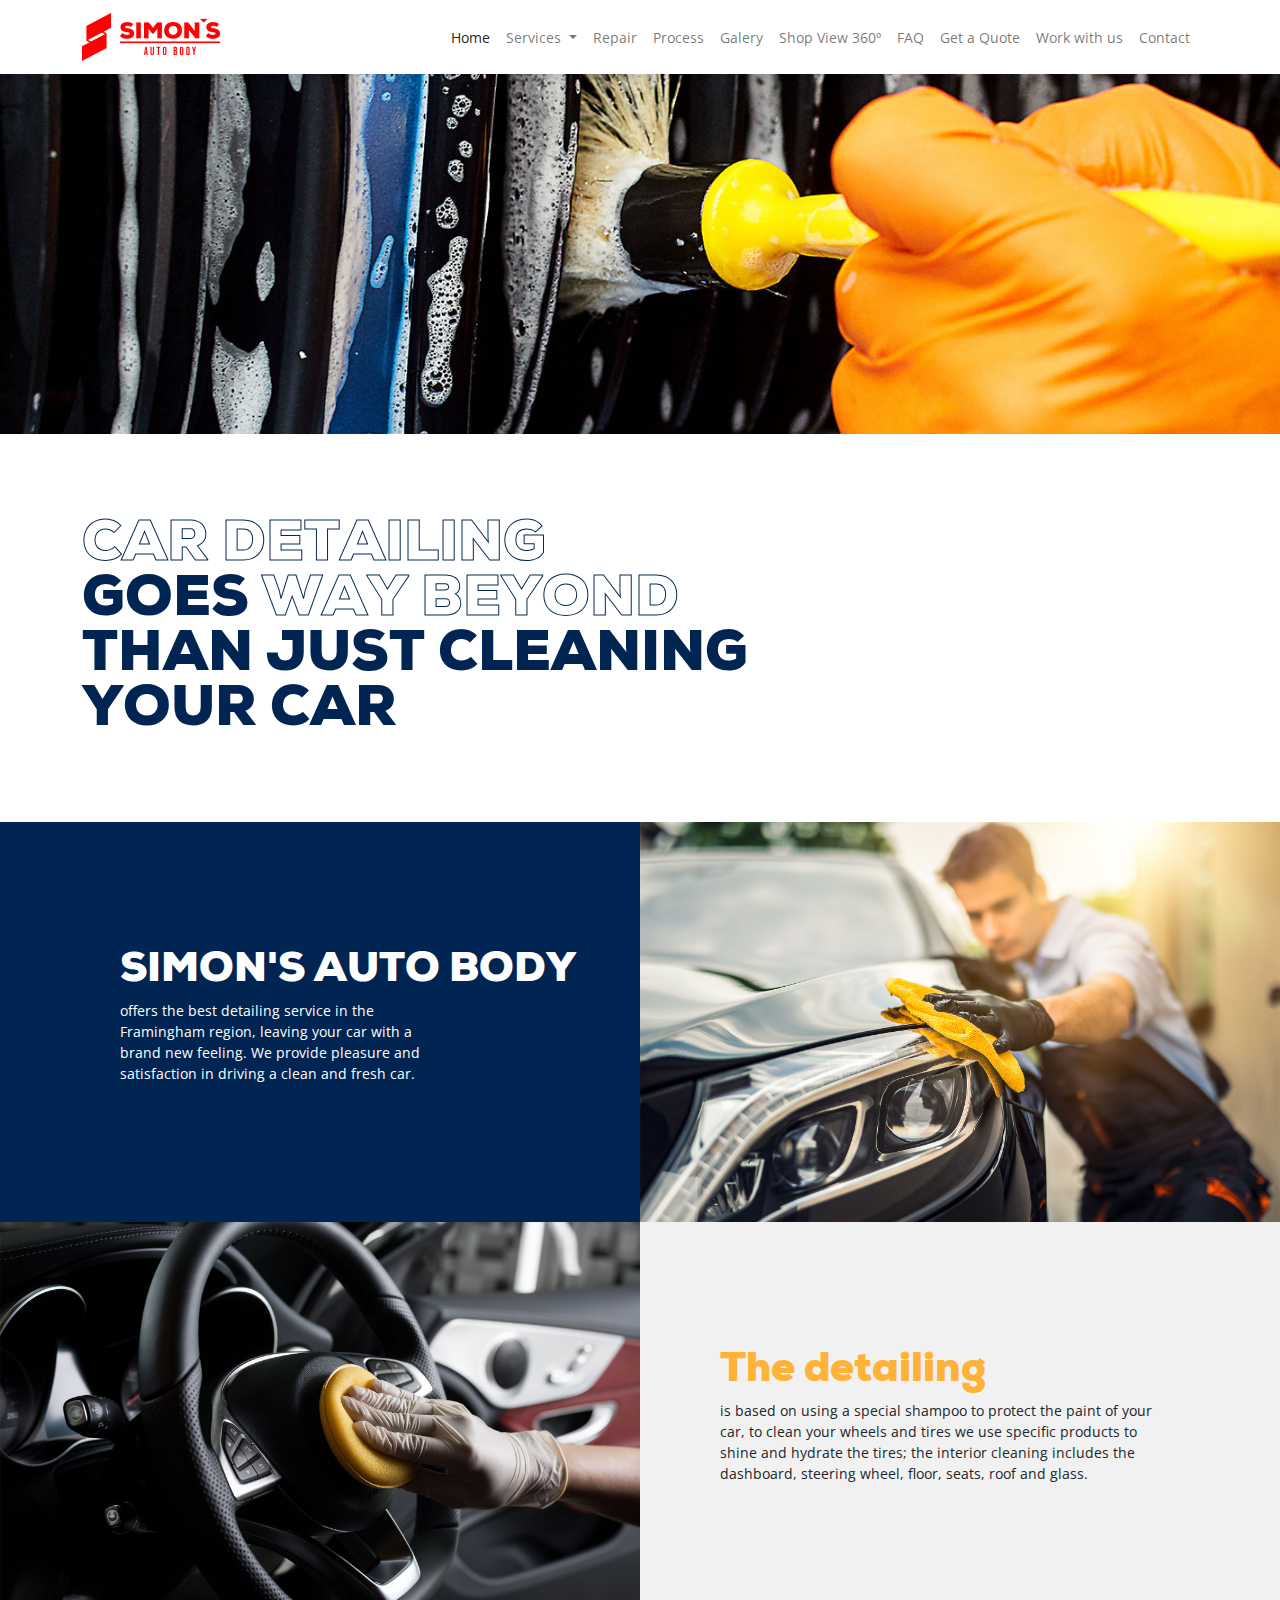
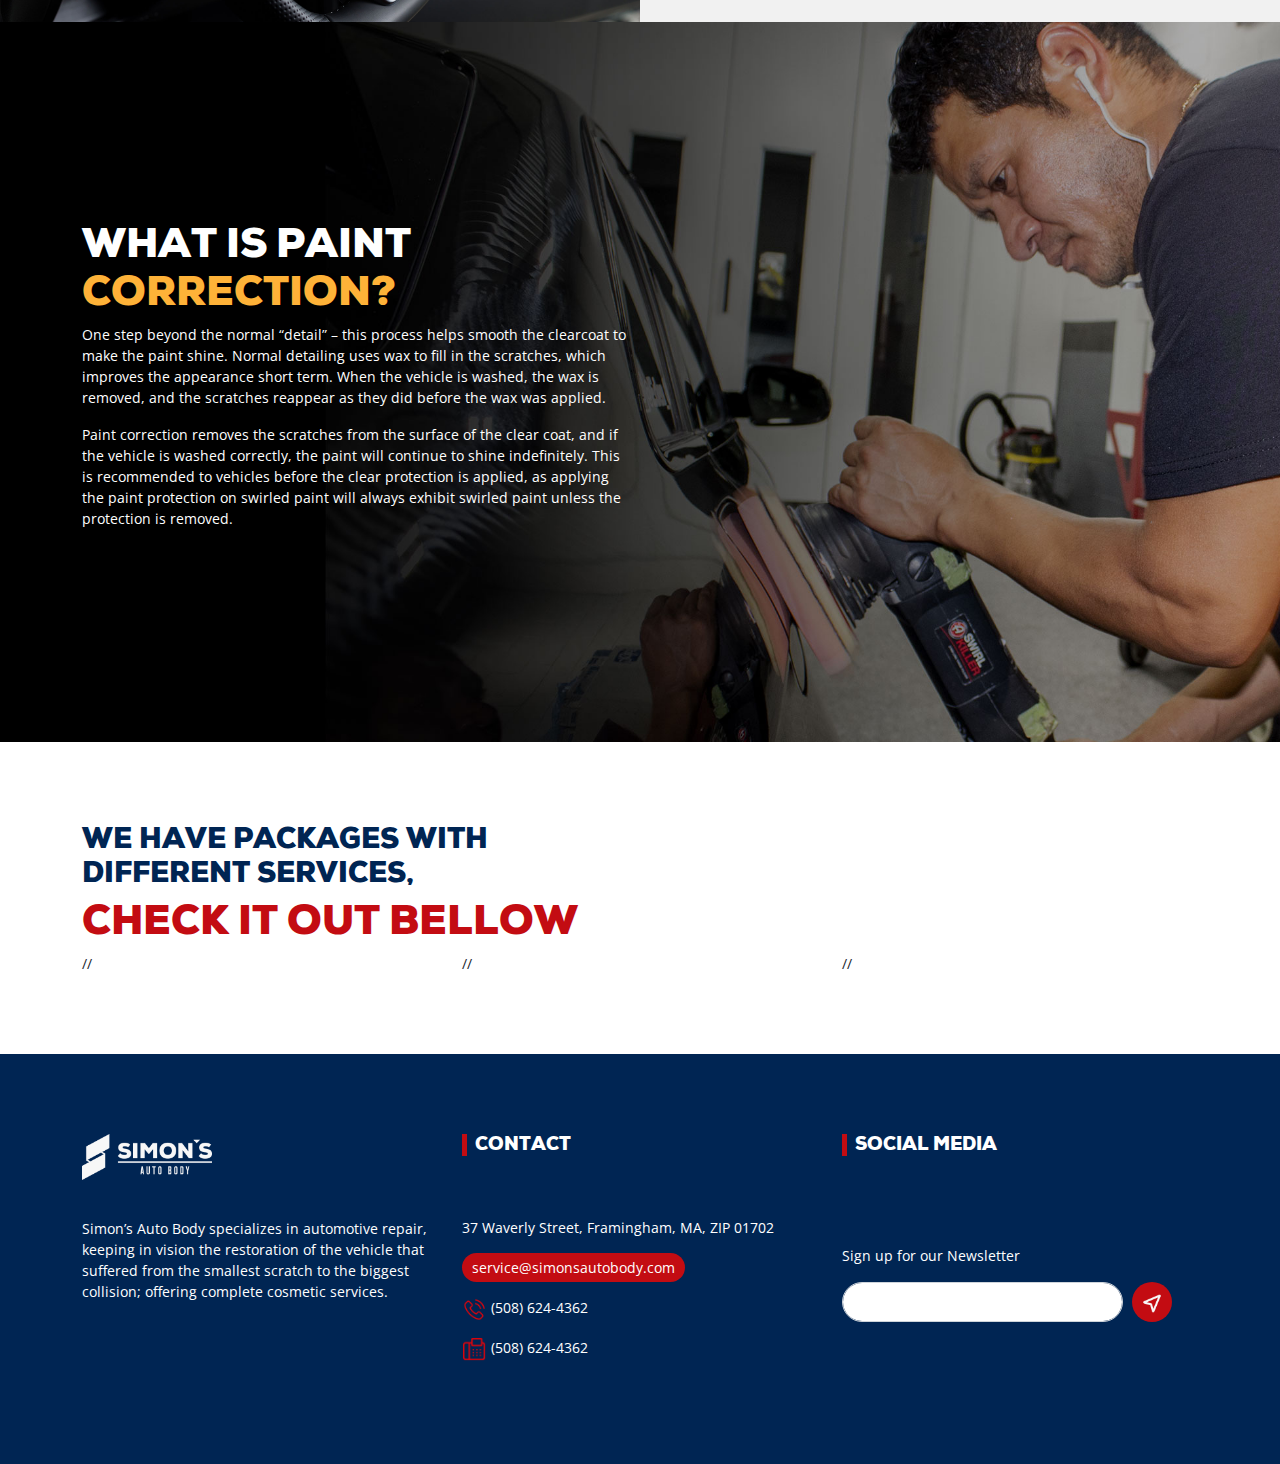
==== service-details.html @ 06722445 "Construção page service detail" ====
<!DOCTYPE html>
<html lang="en">

<head>
    <meta charset="UTF-8">
    <meta http-equiv="X-UA-Compatible" content="IE=edge">
    <meta name="viewport" content="width=device-width, initial-scale=1.0">
    <title>Simon's Auto Body - Service Details</title>
    <link rel="stylesheet" href="assets/css/bootstrap.min.css">
    <!-- Google Fonts -->
    <link rel="preconnect" href="https://fonts.googleapis.com">
    <link rel="preconnect" href="https://fonts.gstatic.com" crossorigin>
    <link href="https://fonts.googleapis.com/css2?family=Open+Sans:ital,wght@0,300;0,400;0,500;0,600;0,700;0,800;1,300;1,400;1,500;1,600;1,700;1,800&display=swap" rel="stylesheet">
    <!-- Font Awesome -->
    <link rel="stylesheet" href="https://use.fontawesome.com/releases/v5.15.4/css/all.css" integrity="sha384-DyZ88mC6Up2uqS4h/KRgHuoeGwBcD4Ng9SiP4dIRy0EXTlnuz47vAwmeGwVChigm" crossorigin="anonymous">
    <!-- Plugins -->
    <link rel="stylesheet" href="assets/plugins/owl-carousel/assets/owl.carousel.min.css">
    <link rel="stylesheet" href="assets/plugins/owl-carousel/assets/owl.theme.default.min.css">
    <!-- STYLES -->
    <link rel="stylesheet" href="assets/css/font/font.css">
    <link rel="stylesheet" href="assets/css/style.css">
</head>

<body>
    <!-- Main Menu -->
    <nav class="navbar navbar-menu navbar-expand-lg navbar-light">
        <div class="container">
            <a class="navbar-brand" href="#">
                <img src="assets/images/logo.png" alt="SAB">
            </a>
            <button class="navbar-toggler" type="button" data-bs-toggle="collapse" data-bs-target="#navbarSupportedContent" aria-controls="navbarSupportedContent" aria-expanded="false" aria-label="Toggle navigation">
                <span class="navbar-toggler-icon"></span>
            </button>
            <div class="collapse navbar-collapse" id="navbarSupportedContent">
                <ul class="navbar-nav ms-auto mb-2 mb-lg-0">
                    <li class="nav-item">
                        <a class="nav-link active" aria-current="page" href="#">Home</a>
                    </li>
                    <li class="nav-item dropdown">
                        <a class="nav-link dropdown-toggle" href="#" id="navbarDropdown" role="button" data-bs-toggle="dropdown" aria-expanded="false">
                        Services 
                        </a>
                        <ul class="dropdown-menu" aria-labelledby="navbarDropdown">
                            <li><a class="dropdown-item" href="#">Action</a></li>
                            <li><a class="dropdown-item" href="#">Another action</a></li>
                        </ul>
                    </li>
                    <li class="nav-item">
                        <a class="nav-link" href="#">Repair</a>
                    </li>                   
                    <li class="nav-item">
                        <a class="nav-link" href="#">Process</a>
                    </li>                   
                    <li class="nav-item">
                        <a class="nav-link" href="#">Galery</a>
                    </li>
                    <li class="nav-item">
                        <a class="nav-link" href="#">Shop View 360º</a>
                    </li>
                    <li class="nav-item">
                        <a class="nav-link" href="#">FAQ</a>
                    </li>
                    <li class="nav-item">
                        <a class="nav-link" href="#">Get a Quote</a>
                    </li>
                    <li class="nav-item">
                        <a class="nav-link" href="#">Work with us</a>
                    </li>
                    <li class="nav-item">
                        <a class="nav-link" href="#">Contact</a>
                    </li>
                </ul>
            </div>
        </div>
    </nav>
    <!-- ./Main Menu -->

    <!-- header -->
    <section class="sd-header"></section>
    <!-- ./header -->

    <!-- Description -->
    <section class="sd-description">
        <div class="container">
            <div class="row">
                <div class="col-lg-12">
                    <h1 class="title text-uppercase color-blue"><span class="text-outline-blue">Car Detailing</span>   <br> Goes <span class="text-outline-blue">Way Beyond</span> <br> Than Just Cleaning <br> Your Car</h1>
                </div>
            </div>
        </div>
    </section>
    <!-- ./Description -->

    <!-- About -->
    <section class="sd-about">
        <div class="container-fluid">
            <div class="row">
                <div class="col-lg-6 col-custom align-self-center">
                    <h1 class="title color-white text-uppercase">Simon's Auto Body</h1>
                    <p class="color-white">offers the best detailing service in the Framingham region, leaving your car with a brand new feeling. We provide pleasure and satisfaction in driving a clean and fresh car.</p>
                </div>
                <div class="col-lg-6 p-0">
                    <img src="assets/images/sd-about.jpg" alt="">
                </div>
            </div>
        </div>
    </section>
    <!-- ./About -->

    <!-- Detailing -->
    <section class="sd-detailing">
        <div class="container-fluid">
            <div class="row">                
                <div class="col-lg-6 p-0">
                    <img src="assets/images/sd-detailing.jpg" alt="">
                </div>
                <div class="col-lg-6 col-custom align-self-center">
                    <h1 class="title color-yellow">The detailing</h1>
                    <p class="">is based on using a special shampoo to protect the paint of your car, to clean your wheels and tires we use specific products to shine and hydrate the tires; the interior cleaning includes the dashboard, steering wheel, floor, seats, roof and glass.</p>
                </div>
            </div>
        </div>
    </section>
    <!-- ./Detailing -->

    <!-- Paint Correction -->
    <section class="sd-paint-correction">
        <div class="container h-100">
            <div class="row h-100">
                <div class="col-lg-6 align-self-center">
                    <h1 class="title color-white text-uppercase">What is paint <span class="color-yellow">correction?</span></h1>
                    <p class="color-white">One step beyond the normal “detail” – this process helps smooth the clearcoat to make the paint shine. Normal detailing uses wax to fill in the scratches, which improves the appearance short term. When the vehicle is washed, the wax is removed, and the scratches reappear as they did before the wax was applied.</p>
                    <p class="color-white">Paint correction removes the scratches from the surface of the clear coat, and if the vehicle is washed correctly, the paint will continue to shine indefinitely. This is recommended to vehicles before the clear protection is applied, as applying the paint protection on swirled paint will always exhibit swirled paint unless the protection is removed.</p>
                </div>
            </div>
        </div>
    </section>
    <!-- ./Paint Correction -->

    <!-- Package -->
    <section class="sd-package">
        <div class="container">
            <div class="row">
                <div class="col-lg-6">
                    <h3 class="title color-blue text-uppercase">We have packages with <br> different services,</h3>
                    <h1 class="title color-red text-uppercase">Check it Out Bellow</h1>
                </div>
            </div>
            <div class="row">
                <div class="col-lg-4">//</div>
                <div class="col-lg-4">//</div>
                <div class="col-lg-4">//</div>
            </div>
        </div>
    </section>
    <!-- ./Package -->

    <!-- Footer -->
    <footer class="footer">
        <div class="container">
            <div class="row">
                <div class="col-lg-4">
                    <img src="assets/images/logo-footer.png" class="logo-footer" alt="">
                    <p>Simon’s Auto Body specializes in automotive repair, keeping in vision the restoration of the vehicle that suffered from the smallest scratch to the biggest collision; offering complete cosmetic services.</p> 
                </div>
                <div class="col-lg-4">
                    <h3 class="title">&nbsp;&nbsp;Contact</h3>
                    <ul class="list-unstyled list-contact">
                        <li>37 Waverly Street, Framingham, MA, ZIP 01702</li>
                        <li><a href="mailto:service@simonsautobody.com" class="label-mail" target="_blank">service@simonsautobody.com</a></li>
                        <li><img src="assets/images/icons/phone.png" width="25" height="auto" alt="Phone"> (508) 624-4362</li>
                        <li><img src="assets/images/icons/fax.png" width="25" height="auto" alt="Fax"> (508) 624-4362</li>
                    </ul>                    
                </div>
                <div class="col-lg-4">
                    <h3 class="title">&nbsp;&nbsp;Social Media</h3>
                    <ul class="list-inline list-social-icon">
                        <li class="list-inline-item"><a href="" target="_blank"><i class="fab fa-instagram"></i></a></li>
                        <li class="list-inline-item"><a href="" target="_blank"><i class="fab fa-facebook"></i></a></li>
                    </ul>          
                    <form class="form-newsletter">
                        <label class="mb-3">Sign up for our Newsletter</label>
                        <div class="input-group mb-3">
                            <input type="text" class="form-control" aria-label="Recipient's username" aria-describedby="button-addon2">
                            <button class="btn btn-outline-secondary" type="button" id="button-addon2"><img src="assets/images/icons/send.png" alt="send"></button>
                        </div>          
                    </form>
                </div>
            </div>
        </div>
    </footer>
    <!-- ./Footer -->

    <script src="https://code.jquery.com/jquery-3.6.0.min.js"></script>
    <script src="assets/js/bootstrap.min.js"></script>
    <script src="assets/plugins/owl-carousel/owl.carousel.min.js"></script>
    <script src="assets/js/custom.js"></script>
</body>

</html>
---- assets/css/font/font.css ----
@font-face {
    font-family: Nexa-Black;
    src: url('Nexa_Black.ttf');
    font-weight: bold;
}

@font-face {
    font-family: Nexa-Bold;
    src: url('Nexa_Bold.otf');
    font-weight: bold;
}

@font-face {
    font-family: Nexa-Light;
    src: url('Nexa_Light.otf');
}
---- assets/css/style.css ----
/********************************
GLOBALS
**********************************/

:root {
    --bg-primary: #c30c12;
    --bg-secondary: #002553;
    --bg-thirty: #f1f1f1;
    --color-red: #c30c12;
    --color-grayscale: #41516a;
    --color-blue: #002553;
    --color-yellow: #feb238;
    box-shadow: none !important;
    outline: 0;
}

a:hover,
a:active,
a:focus {
    outline: none;
    box-shadow: none !important;
}

body {
    font-family: 'Open Sans', sans-serif;
    font-size: 14px;
}

.navbar-menu {
    background: #fff;
    box-shadow: 1px 2px 10px rgb(0 0 0 / 10%);
}

.header {
    background-image: url('../images/header-1.jpg');
    height: 90vh;
    background-position: center center;
    background-repeat: no-repeat;
    background-size: cover;
}

.btn-white {
    background-color: #fff;
    font-family: 'Nexa-Bold';
    font-size: 18px;
    color: #414141;
    padding: 10px 40px;
}

.text-subtitle {
    font-family: 'Nexa-Bold';
}

.title {
    font-family: 'Nexa-Black';
}

.text-outline-grayscale {
    color: #E6E6E6;
    -webkit-text-fill-color: #E6E6E6; /* Will override color (regardless of order) */
    -webkit-text-stroke-width: 1px;
    -webkit-text-stroke-color: #41516a;
}

.text-outline-blue {
    color: #fff;
    -webkit-text-fill-color: #fff; /* Will override color (regardless of order) */
    -webkit-text-stroke-width: 1px;
    -webkit-text-stroke-color: var(--color-blue);
}

/********************************
HELPERS
**********************************/

/* TEXT COLORS */
.color-grayscale {
    color: var(--color-grayscale);
}

.color-white {
    color: #fff;    
}

.color-blue {
    color: var(--color-blue);
}

.color-yellow {
    color: var(--color-yellow);
}

.color-red {
    color: var(--color-red);
}

/* SPACES */
.p-20 {
    padding-top: 20px;
    padding-bottom: 20px;
}

.p-40 {
    padding-top: 40px;
    padding-bottom: 40px;
}

.p-80 {
    padding: 80px;
}

.ptb-80 {
    padding-top: 80px;
    padding-bottom: 80px;
}

/* FONT SIZES */
.f-size-20 {
    font-size: 20px;
}

.f-size-40 {
    font-size: 40px;
}

.f-size-60 {
    font-size: 60px;
}

.f-size-80 {
    font-size: 80px;
}

.f-size-90 {
    font-size: 90px;
}

.f-size-100 {
    font-size: 100px;
}

.bg-red {
    background-color: var(--bg-primary);
}

/********************************
STYLES
**********************************/

.cta-header {
    padding-top: 40px;
    padding-bottom: 20px;
}

.cta-header .title {
    position: relative;
    top: -20px;
}

.shape-service {
    background-image: url('../images/shape/service.png');
    background-size: cover;
    background-position: center -250px;
    background-repeat: no-repeat;
    min-height: 80vh;
}

.owl-service .item .card {
    background: none;
}

.owl-service .item .card-title {
    font-family: 'Nexa-Bold';
    color: #41516a;
    text-transform: uppercase;
}

.cta-work-description {
    background-image: url('../images/background/bg-work-description.jpg');
    background-size: cover;
    background-position: center center;
    background-repeat: no-repeat;
    min-height: 80vh;
}

.cta-work-description .title {
    font-family: 'Nexa-Black';
}

.cta-work-description .icon {
    width: 100px;
    height: auto;
    padding-bottom: 20px;
}

.testimonial {
    padding-top: 80px;
    padding-bottom: 80px;
    background: url('../images/shape/testimonial.png')  110% -50px no-repeat; 
}

.owl-testimonials .item .card {
    background: none;
}

.owl-testimonials .item .card .card-img-top {
    width: 150px;
    height: auto;
    display: block;
    margin-left: auto;
    margin-right: auto;
    border: var(--bg-primary) 2px solid;
    border-radius: 50%;
    padding: 5px;
}

.owl-testimonials .card-body {
    padding-left: 350px;
    padding-right: 350px;
}

.sd-header {
    background-image: url('../images/background/bg-header-internal-service-detail.jpg');
    background-size: cover;
    background-position: center center;
    background-repeat: no-repeat;
    min-height: 40vh;
}

.sd-description {
    padding-top: 80px;
    padding-bottom: 80px;
}

.sd-description .title {
    font-size: 55px;
    line-height: 55px;
}

.sd-about {
    background-color: var(--bg-secondary);
    min-height: 400px;
}

.sd-about img {
    width: 100%;
    height: 400px;
    object-fit: cover;
}

.sd-about .col-custom {
    padding-left: 120px;    
}

.sd-about .col-custom p {
    padding-right: 200px;
}

.sd-detailing {
    background-color: var(--bg-thirty); 
    min-height: 40vh;
}

.sd-detailing img {
    width: 100%;
    height: 400px;
    object-fit: cover;
}

.sd-detailing .col-custom {
    padding-left: 80px;    
    padding-right: 120px;
}

.sd-paint-correction {
    background-image: url('../images/background/bg-sd-paint-correction.jpg');
    background-size: cover;
    background-position: center center;
    background-repeat: no-repeat;
    height: 80vh;    
}

.sd-package {
    padding-top: 80px;
    padding-bottom: 80px;
}

.footer {
    background-color: var(--bg-secondary);
    padding-top: 80px;
    padding-bottom: 80px;
    color: #fff;
}

.footer .logo-footer {
    padding-bottom: 38px;
    width: 130px;
    height: auto;
}

.footer .title {    
    font-family: 'Nexa-Black';
    text-transform: uppercase;
    border-left: 5px solid var(--color-red);
    font-size: 18px;
}

.footer .list-social-icon,
.footer .list-contact {
    margin-top: 52px;
}

.footer .list-contact li {
    line-height: 40px;
}

.footer .label-mail {
    background-color: var(--bg-primary);        
    padding: 5px 10px;
    border-radius: 20px;
}

.footer a.label-mail {
    color: #fff;
    text-decoration: none;
}

.footer .list-social-icon li a {
    color: #fff;
    font-size:25px;
}

.footer .form-newsletter .input-group {
    width: 20rem;
}

.footer .form-newsletter .input-group input {
    border-radius: 80px !important;    
}

.footer .form-newsletter .btn-outline-secondary {
    border: none;
    border-radius: 80px !important;
    background-color: var(--bg-primary);
    padding: 8px 10px;
    position: relative;
    left: 10px;
}

.footer .form-newsletter .btn-outline-secondary img {
    width: 20px;
    height: auto;
}
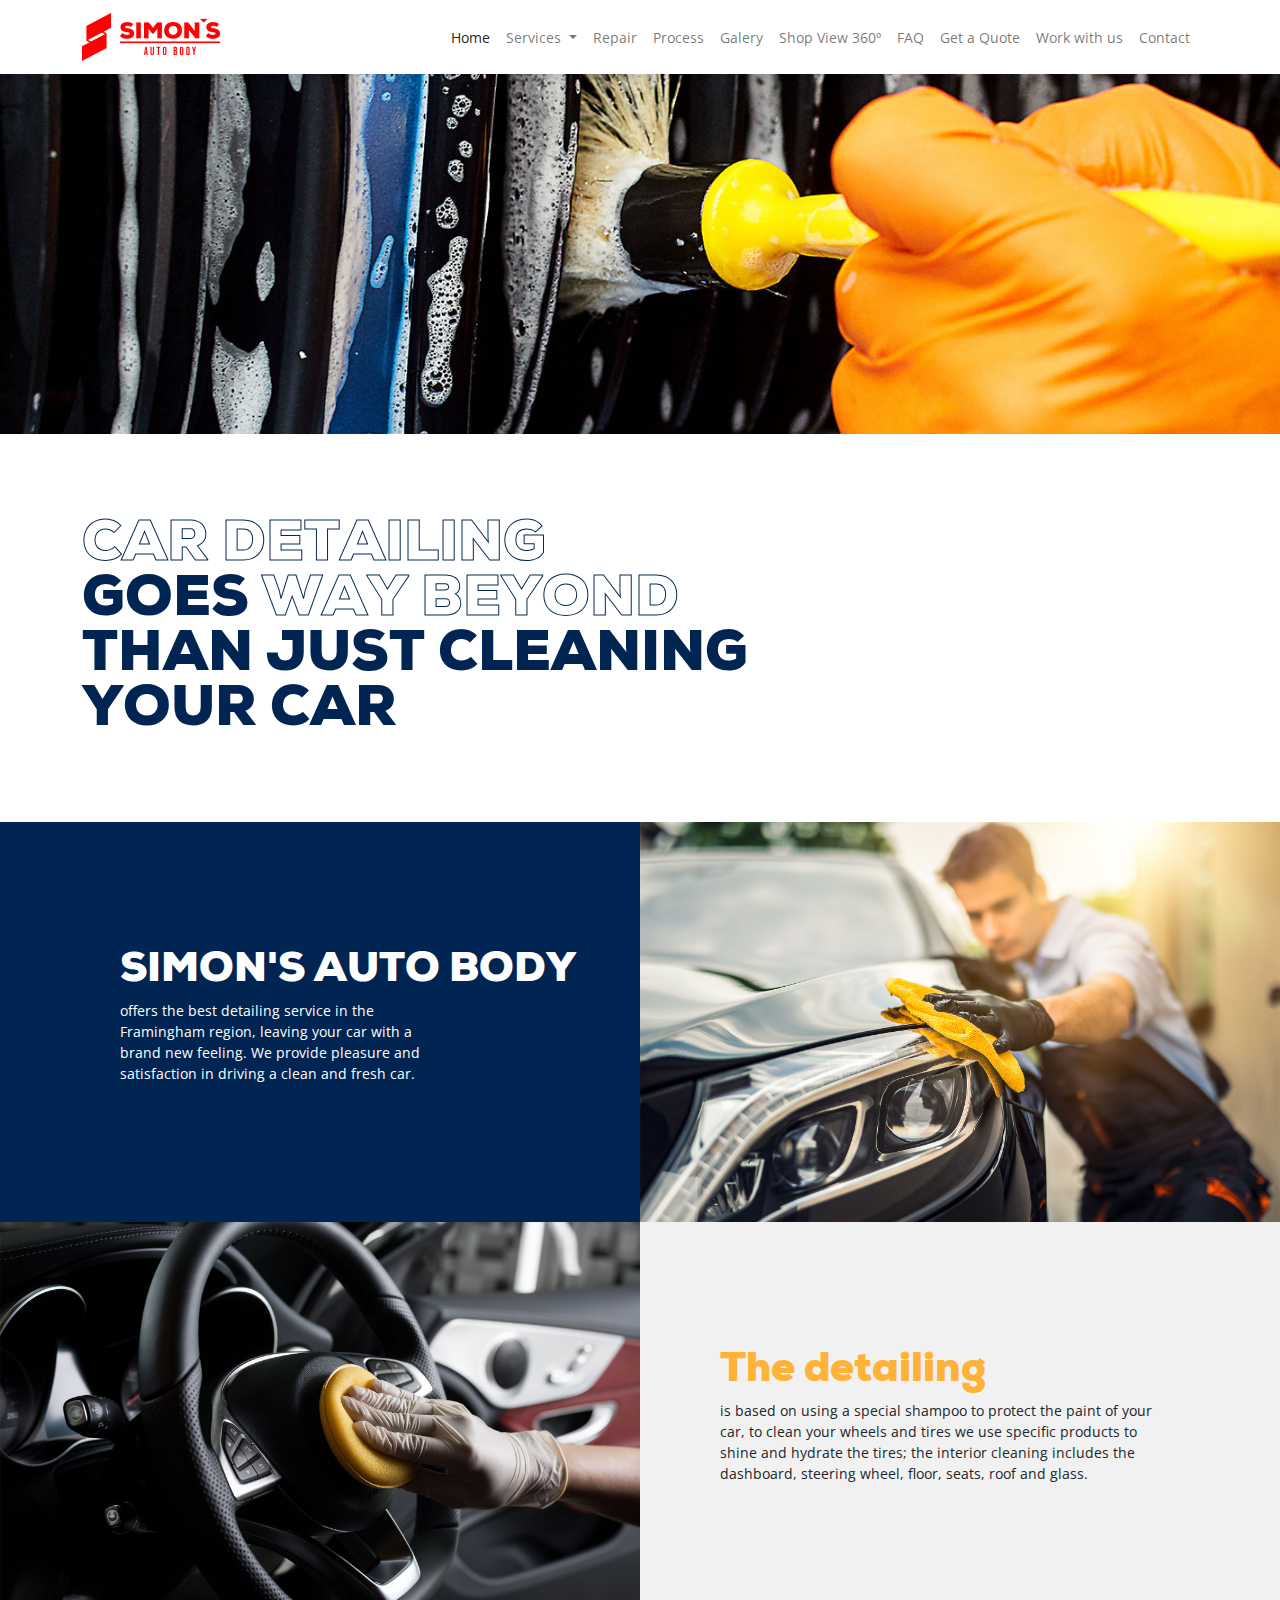
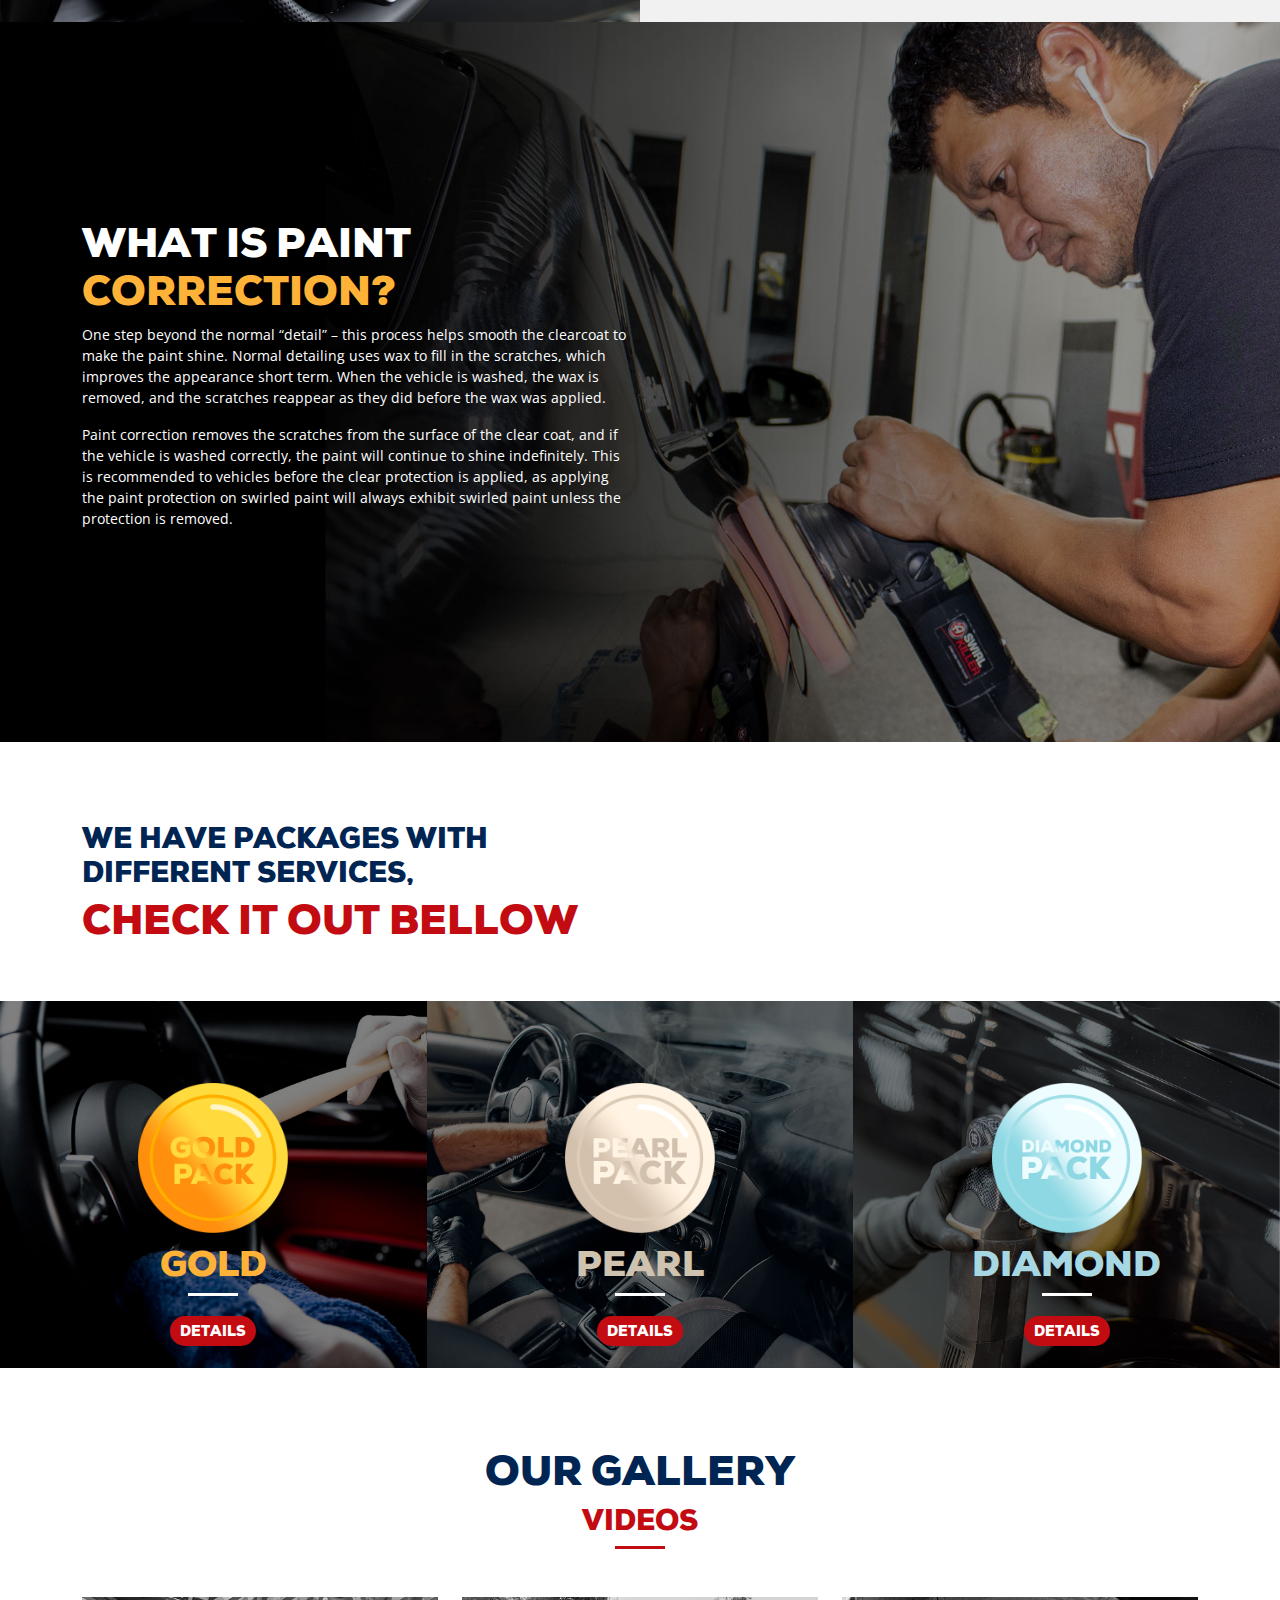
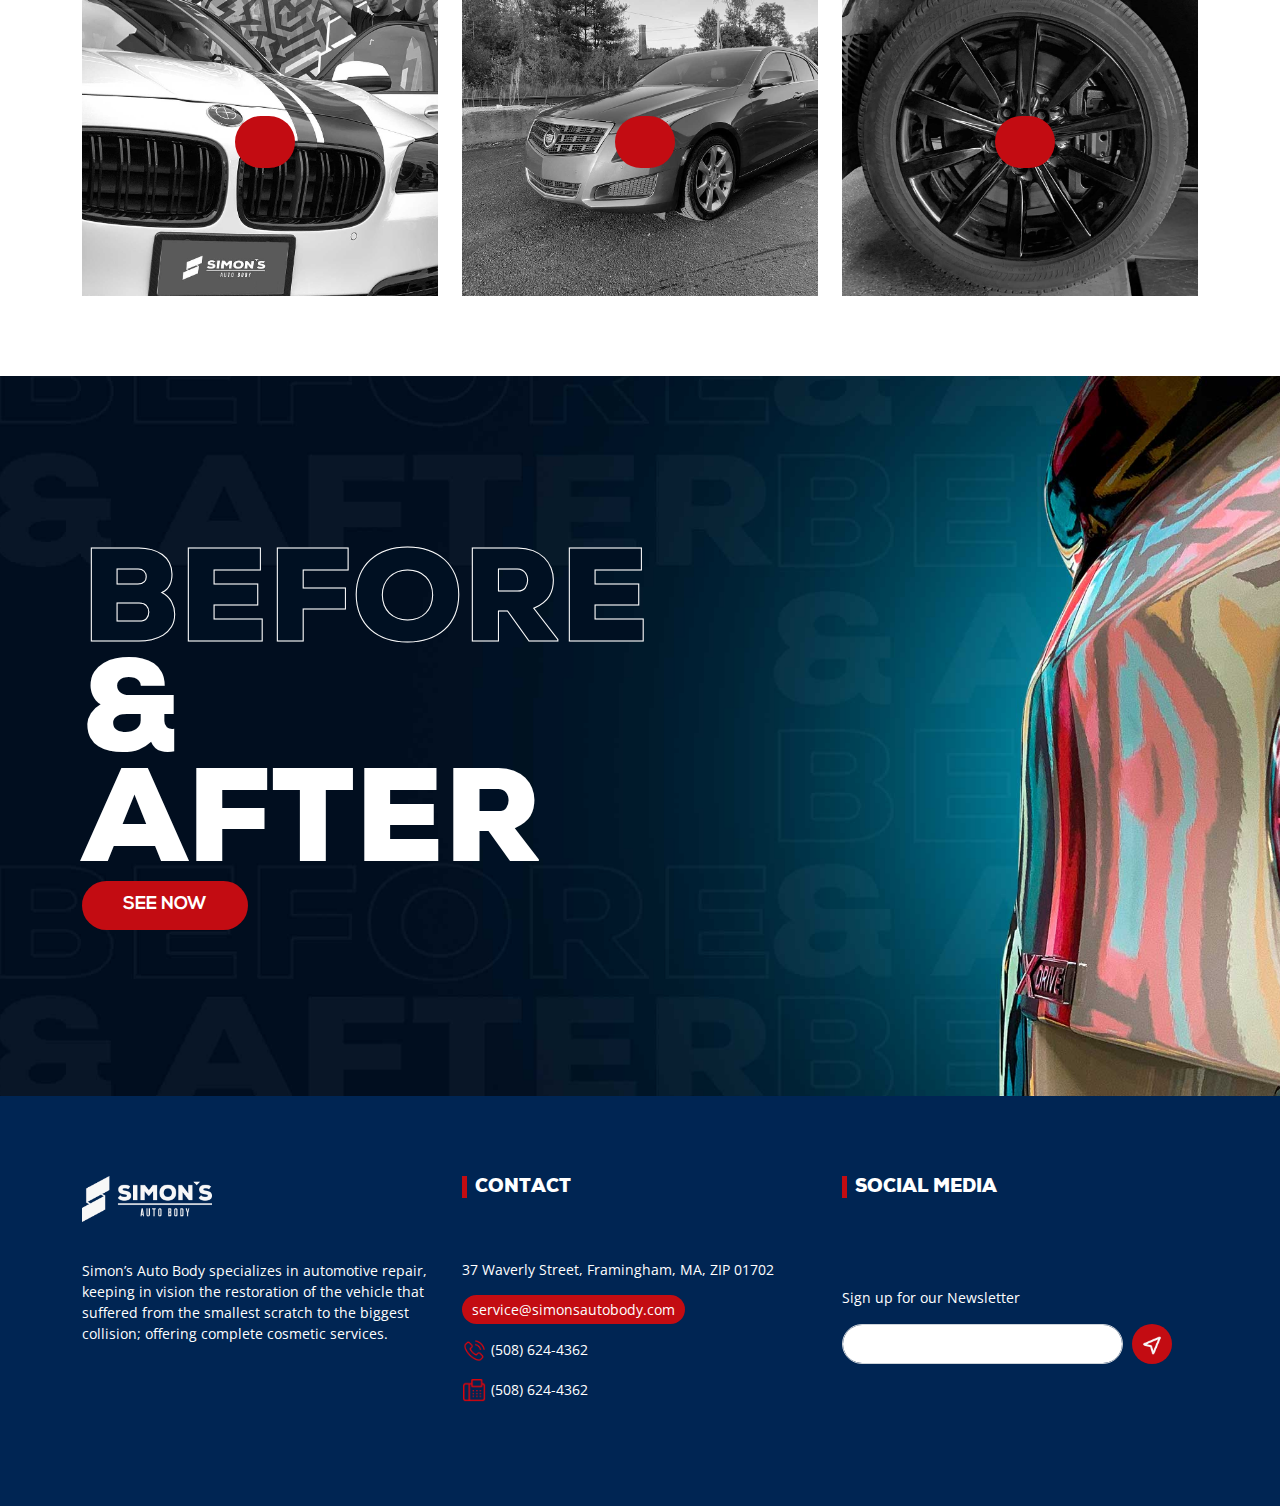
==== commit e651eb12: "Finalização page service details" ====
--- a/service-details.html
+++ b/service-details.html
@@ -146,14 +146,103 @@
                     <h1 class="title color-red text-uppercase">Check it Out Bellow</h1>
                 </div>
             </div>
-            <div class="row">
-                <div class="col-lg-4">//</div>
-                <div class="col-lg-4">//</div>
-                <div class="col-lg-4">//</div>
+        </div>
+        <div class="container-fluid mt-5">
+            <div class="row">
+                <div class="col-lg-4 p-0">
+                    <div class="card card-package border-0">
+                        <img src="assets/images/background/package-01.jpg" class="card-img" alt="...">
+                        <div class="card-img-overlay">
+                            <div class="card-body">
+                                <img src="assets/images/package/gold.png" class="logo-package d-block mx-auto" alt="Gold">
+                                <h5 class="card-title color-yellow text-uppercase">Gold</h5>
+                                <div class="divider"></div>
+                                <p class="text-center mt-4"><a href="#" class="card-link card-link-gold text-uppercase">Details <i class="fas fa-plus-circle"></i></a></p>
+                            </div>
+                        </div>                        
+                    </div>
+                </div>
+                <div class="col-lg-4 p-0">
+                    <div class="card card-package border-0">
+                        <img src="assets/images/background/package-02.jpg" class="card-img" alt="">
+                        <div class="card-img-overlay">
+                            <div class="card-body">
+                                <img src="assets/images/package/pearl.png" class="logo-package d-block mx-auto" alt="Gold">
+                                <h5 class="card-title color-silver text-uppercase">Pearl</h5>
+                                <div class="divider"></div>
+                                <p class="text-center mt-4"><a href="#" class="card-link card-link-silver text-uppercase">Details <i class="fas fa-plus-circle"></i></a></p>
+                            </div>
+                        </div>                        
+                    </div>
+                </div>
+                <div class="col-lg-4 p-0">
+                    <div class="card card-package border-0">
+                        <img src="assets/images/background/package-03.jpg" class="card-img" alt="...">
+                        <div class="card-img-overlay">
+                            <div class="card-body">
+                                <img src="assets/images/package/diamond.png" class="logo-package d-block mx-auto" alt="Gold">
+                                <h5 class="card-title color-blue-light text-uppercase">Diamond</h5>
+                                <div class="divider"></div>
+                                <p class="text-center mt-4"><a href="#" class="card-link card-link-diamond text-uppercase">Details <i class="fas fa-plus-circle"></i></a></p>
+                            </div>
+                        </div>                        
+                    </div>
+                </div>                
             </div>
         </div>
     </section>
     <!-- ./Package -->
+
+    <!-- Our Gallery -->
+    <section class="sd-gallery pb-80">
+        <div class="container">
+            <div class="row">
+                <div class="col-lg-12 text-center">                    
+                    <h1 class="title color-blue text-uppercase">Our Gallery</h1>
+                    <h3 class="title color-red text-uppercase">Videos</h3>
+                    <div class="divider bg-red"></div>
+                </div>
+            </div>
+            <div class="row mt-5">
+                <div class="col-lg-4">
+                    <div class="card card-gallery border-0">
+                        <img src="assets/images/background/gallery-01.jpg" class="card-img" alt="...">
+                        <div class="card-img-overlay">
+                            <p class="text-center"><a href="#" class="card-link card-link-play-button text-uppercase"><i class="fas fa-play"></i></a></p>
+                        </div>
+                    </div>
+                </div>
+                <div class="col-lg-4">
+                    <div class="card card-gallery border-0">
+                        <img src="assets/images/background/gallery-02.jpg" class="card-img" alt="...">
+                        <div class="card-img-overlay">
+                            <p class="text-center mt-4"><a href="#" class="card-link card-link-play-button text-uppercase"><i class="fas fa-play"></i></a></p>
+                        </div>
+                    </div>
+                </div>
+                <div class="col-lg-4">
+                    <div class="card card-gallery border-0">
+                        <img src="assets/images/background/gallery-03.jpg" class="card-img" alt="...">
+                        <div class="card-img-overlay">
+                            <p class="text-center mt-4"><a href="#" class="card-link card-link-play-button text-uppercase"><i class="fas fa-play"></i></a></p>
+                        </div>
+                    </div>
+                </div>                
+            </div>
+        </div>
+    </section>
+    <!-- ./Our Gallery -->
+
+    <section class="sd-before-after">
+        <div class="container h-100">
+            <div class="row h-100">
+                <div class="col-lg-6 align-self-center">
+                    <h1 class="title text-uppercase color-white"><span class="text-outline-white">Before</span> & After</h1>
+                    <a href="#" class="btn btn-red color-white">See Now</a>
+                </div>
+            </div>
+        </div>
+    </section>
 
     <!-- Footer -->
     <footer class="footer">
--- a/assets/css/style.css
+++ b/assets/css/style.css
@@ -10,6 +10,8 @@
     --bg-thirty: #f1f1f1;
     --color-red: #c30c12;
     --color-grayscale: #41516a;
+    --color-silver: #cfc3af;
+    --color-blue-light: #a6d7e3;
     --color-blue: #002553;
     --color-yellow: #feb238;
     box-shadow: none !important;
@@ -22,6 +24,8 @@
     outline: none;
     box-shadow: none !important;
 }
+
+
 
 body {
     font-family: 'Open Sans', sans-serif;
@@ -49,6 +53,15 @@
     padding: 10px 40px;
 }
 
+.btn-red {
+    background-color: var(--bg-primary);
+    text-transform: uppercase;
+    font-family: 'Nexa-Bold';
+    font-size: 18px;
+    padding: 10px 40px;
+    border-radius: 30px;
+}
+
 .text-subtitle {
     font-family: 'Nexa-Bold';
 }
@@ -71,6 +84,24 @@
     -webkit-text-stroke-color: var(--color-blue);
 }
 
+.text-outline-white {
+    color: #fff;
+    -webkit-text-fill-color: #001022; /* Will override color (regardless of order) */
+    -webkit-text-stroke-width: 1px;
+    -webkit-text-stroke-color: #fff;
+}
+
+.divider {
+    width: 50px;
+    height: 3px;
+    display: block;
+    margin: 0 auto;
+}
+
+.bg-red {
+    background-color: var(--bg-primary);
+}
+
 /********************************
 HELPERS
 **********************************/
@@ -94,6 +125,14 @@
 
 .color-red {
     color: var(--color-red);
+}
+
+.color-silver {
+    color: var(--color-silver);
+}
+
+.color-blue-light {
+    color: var(--color-blue-light);
 }
 
 /* SPACES */
@@ -113,6 +152,10 @@
 
 .ptb-80 {
     padding-top: 80px;
+    padding-bottom: 80px;
+}
+
+.pb-80 {
     padding-bottom: 80px;
 }
 
@@ -287,6 +330,83 @@
     padding-bottom: 80px;
 }
 
+.sd-package img,
+.sd-gallery img {
+    border-radius: 0;
+}
+
+.sd-package .card-package .card-body {
+    position: relative;
+    top: 15%;
+}
+
+.sd-package .card-package .logo-package {
+    width: 150px;
+    height: auto;
+}
+
+.sd-package .card-package .card-title {
+    font-family: 'Nexa-Black';
+    text-align: center;
+    padding-top: 10px;
+    font-size: 35px;
+}
+
+.sd-package .card-package .divider {
+    background-color: #fff;
+    width: 50px;
+    height: 3px;
+    display: block;
+    margin: 0 auto;
+}
+
+.sd-package .card-package .card-link {
+    background-color: var(--bg-primary);
+    border-radius: 50px;
+    font-family: 'Nexa-Black';
+    padding: 6px 10px;
+    text-decoration: none;
+    color: #fff;
+}
+
+.sd-package .card-package .card-link-gold:hover {
+    color: var(--color-yellow);
+    transition: ease-in-out .2s;
+}
+
+.sd-package .card-package .card-link-pearl:hover {
+    color: var(--color-silver);
+    transition: ease-in-out .2s;
+}
+
+.sd-package .card-package .card-link-diamond:hover {
+    color: var(--color-blue-light);
+    transition: ease-in-out .2s;
+}
+
+.sd-gallery .card-gallery .card-link-play-button {
+    padding: 26px 30px;
+    background-color: var(--bg-primary);
+    color: #fff;
+    border-radius: 50px;
+    position: absolute;
+    top: 40%;
+    left: 43%;
+}
+
+.sd-before-after {
+    background-image: url('../images/background/before-after.jpg');
+    background-size: cover;
+    background-position: center center;
+    background-repeat: no-repeat;
+    height: 80vh;
+}
+
+.sd-before-after .title {
+    font-size: 8rem;
+    line-height: 110px;
+}
+
 .footer {
     background-color: var(--bg-secondary);
     padding-top: 80px;
